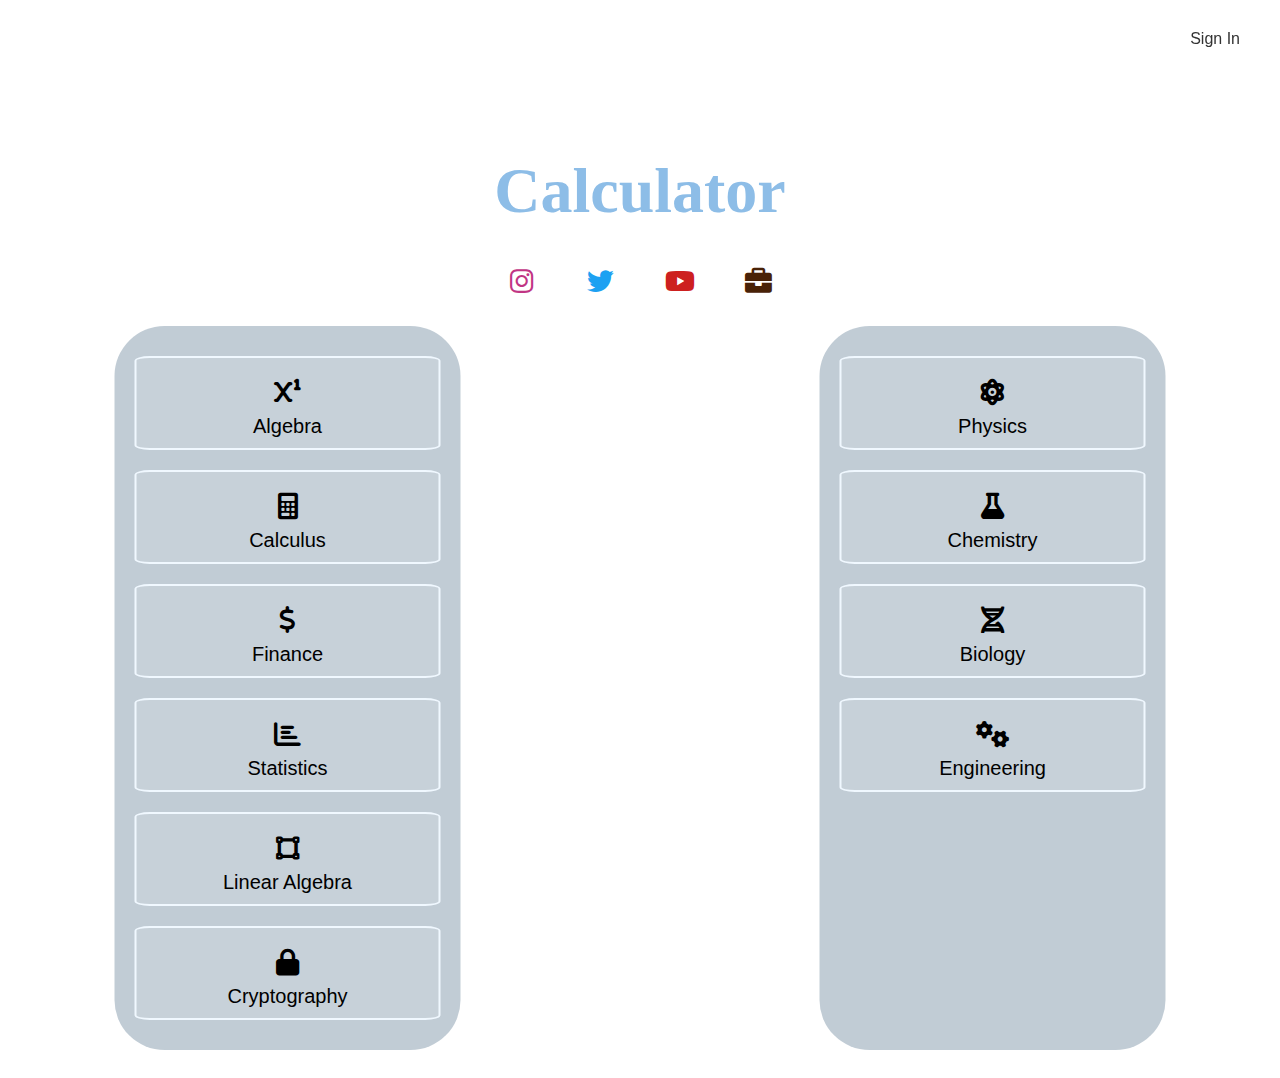
==== index.html @ 5c349257 "Add files via upload" ====
<!DOCTYPE html>
<html lang="en">
<head>
    <meta charset="UTF-8">
    <meta name="viewport" content="width=device-width, initial-scale=1.0">
    <title>Front Page</title>
    <link rel="stylesheet" href="style.css">
    <link rel="stylesheet" href="https://cdnjs.cloudflare.com/ajax/libs/font-awesome/6.0.0-beta3/css/all.min.css">
</head>
<body>
    <header class="header">
        <h1 class="titles">Calculator</h1>
        <button id="Sign_in_button">Sign In</button>
        
        <div class="middle-buttons">    <!-- Socials Container-->
                <button class="button">
                    <div class="content">
                        <i class="fab fa-instagram" id="Instagram_Icon"></i>
                        
                    </div>
                </button>
                
                <button class="button">
                    <div class="content">
                        <i class="fab fa-twitter" id="Twitter_Icon"></i>
                        
                    </div>
                </button>
                
                
                <button class="button">
                    <div class="content">
                        <i class="fab fa-youtube" id="Youtube_Icon"></i>
                    
                    </div>
                </button>
                
                <button class="button">
                    <div class="content">
                        <i class="fas fa-briefcase" id="Briefcase_Icon"></i>
                        
                    </div>
                </button>
            </div>
    </header>

    <div class="main-container">    <!-- Main Container-->
        <div class="left-container"> <!-- math Container-->
            
            <div class="box" id="Algebra">
                <button class="button">
                    <div class="content">
                    
                        <i class="fas fa-superscript"></i>
                    <span>Algebra</span>
                    </div>
                </button>
            </div>
            
            <div class="box" id="Calculus">
                <button class="button">   
                    <div class="content">
                    
                        <i class="fas fa-calculator"></i>
                        <span>Calculus</span>       
                    </div>
                </button>
            </div>
            
            <div class="box" id="Finance">
                <button class="button">
                    <div class="content">
                        <i class="fas fa-dollar-sign"></i>
                        <span>Finance</span>
                    </div>
                </button>
            </div>
            
            <div class="box" id="Statistics">
                <button class="button">
                    <div class="content">
                        <i class="fas fa-chart-bar"></i>
                        <span>Statistics</span>
                    </div>
                </button>
            </div>
            
            <div class="box" id="LinearAlgebra">
                <button class="button">
                    <div class="content">
                        <i class="fas fa-vector-square"></i>
                        <span>Linear Algebra</span>
                    </div>
                </button>
            </div>
            
            <div class="box" id="Cryptography">
                <button class="button">
                    <div class="content">
                        <i class="fas fa-lock"></i>
                        <span>Cryptography</span>
                    </div>
                </button>
            </div>
            

        </div>

        
        <div class="right-container"> <!-- science Container-->

            <div class="box" id="Physics">
                <button class="button">
                    <div class="content">
                        <i class="fas fa-atom"></i>
                        <span>Physics</span>
                    </div>
                </button>
            </div>
        
            <div class="box" id="Chemistry">
                <button class="button">
                    <div class="content">
                        <i class="fas fa-flask"></i>
                        <span>Chemistry</span>
                    </div>
                </button>
            </div>
        
            <div class="box" id="Biology">
                <button class="button">
                    <div class="content">
                        <i class="fas fa-dna"></i>
                        <span>Biology</span>
                    </div>
                </button>
            </div>
        
            <div class="box" id="Engineering">
                <button class="button">
                    <div class="content">
                        <i class="fas fa-cogs"></i>
                        <span>Engineering</span>
                    </div>
                </button>
            </div>
        </div>
        
        </div>
    </div>

    

    
        
</body>
</html>
---- style.css ----
.titles{
    font-size: 4em;
    text-align: center;
    font-family: Georgia, 'Times New Roman', Times, serif;
    color: rgb(141, 189, 231);
    transform: translateY(150%);
    margin-bottom: 150px;
     
}

#Sign_in_button {
    background-color: rgba(255, 255, 255, 0.5); /* Semi-transparent white background */
    color: #333; /* Text color */
    border: none; /* Remove border */
    padding: 10px 20px; /* Padding for the button */
    font-size: 16px; /* Font size */
    border-radius: 20px; /* Rounded corners */
    position: fixed; /* Fixed position */
    top: 20px; /* Distance from the top */
    right: 20px; /* Distance from the right */
    z-index: 999; /* Ensure it appears above other elements */
    cursor: pointer; /* Change cursor on hover */
}

#Sign_in_button:hover {
    background-color: rgba(255, 255, 255, 0.7); /* Lighten background color on hover */
}

body{
    background-image: url(ComputerTyping_MainPage_background.png.png);
    background-repeat: no-repeat;
    background-size: cover;
    background-position: center;
    background-attachment: fixed ;
}


.main-container {
    display: flex;
    justify-content: space-between; /* Distribute space between the containers */
    padding: 20px;
    flex-wrap: wrap;
    border-radius: 25px;
}


.left-container{
    translate: 25%; 
    display: flex;
    flex-direction: column;
    width: 25%; /* Adjust the width as needed */
    background-color: rgba(5, 47, 87, 0.247);
    text-align: center;
    padding: 20px;
    border-radius: 50px;
    overflow: scroll;
}

.right-container{
    translate: -25%;
    display: flex;
    flex-direction: column;
    width: 25%; /* Adjust the width as needed */
    background-color: rgba(5, 47, 87, 0.247);
    text-align: center;
    padding: 20px;
    border-radius: 50px;
    overflow: scroll;
}


/* flexbox for socials */
.middle-buttons {
    display: flex;
    flex-direction:row;
    align-items: center;
    justify-content: center;
    margin: 0 auto; /* Center the container horizontally */
    width: 25%; /* Ensure decent spacing width */
    
}
#Twitter_Icon{
    color: #1DA1F2;
}
#Youtube_Icon{
    color: #CD201F;
}
#Instagram_Icon {
    color: #C13584;
}
#Briefcase_Icon{
    color: #492207;
}





.box {
    border: 2px solid aliceblue;
    padding: 20px; /* Add padding inside each box */
    margin: 10px 0; /* Add margin around each box */
    background-color: rgba(255, 255, 255, 0.1); /* Semi-transparent background for boxes */
    height: 50px; /* Set the desired height for the boxes */
    border-radius: 5%;
    color: aliceblue;
    min-width: 150px; /* Limit min width for windwo resizing*/
}

.content {
    display: flex;
    flex-direction: column; /* Stack icon and text vertically */
    align-items: center; /* Center icon and text horizontally */
}

.content i {
    font-size: 2em; /* Adjust icon size as needed */
    margin-bottom: 10px; /* Space between icon and text */
    
}

.content span {
    font-size: 1.5em; /* Adjust text size as needed */
    
}

.button{
    border: none;
    background-color: rgba(68, 0, 255, 0);
    width: 100%;
    padding: none;
}

.button:hover{
    cursor: pointer;
}
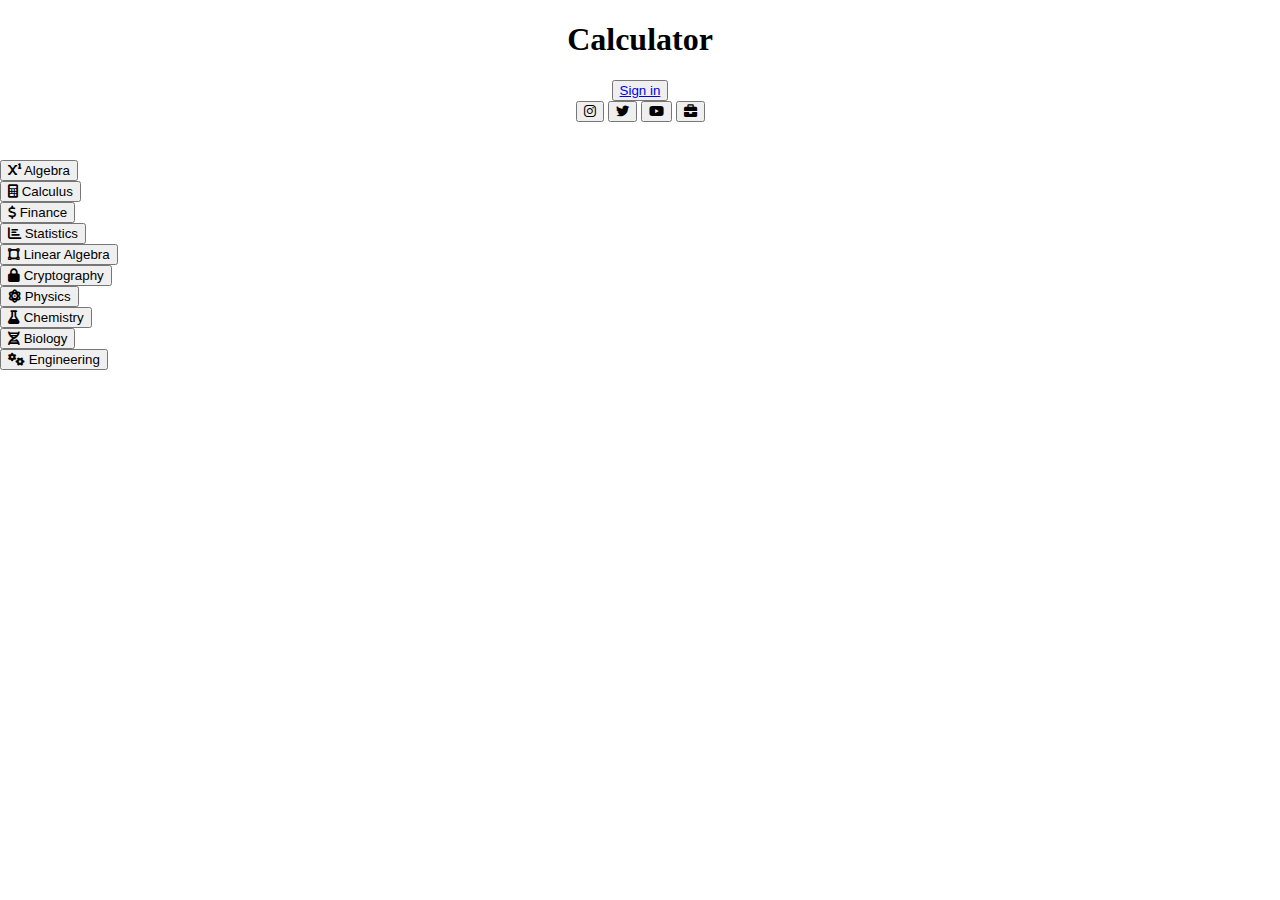
==== commit 5ba357f5: "Implemented UI for Sign in/up" ====
--- a/index.html
+++ b/index.html
@@ -10,7 +10,7 @@
 <body>
     <header class="header">
         <h1 class="titles">Calculator</h1>
-        <button id="Sign_in_button">Sign In</button>
+        <button id="Sign_in_button"><a href="Sign_up.html" id="Sign_in_button_link">Sign in</a></button>
         
         <div class="middle-buttons">    <!-- Socials Container-->
                 <button class="button">
--- a/style.css
+++ b/style.css
@@ -1,136 +1,110 @@
-.titles{
-    font-size: 4em;
-    text-align: center;
-    font-family: Georgia, 'Times New Roman', Times, serif;
-    color: rgb(141, 189, 231);
-    transform: translateY(150%);
-    margin-bottom: 150px;
-     
+body{
+    margin: 0px;
+    background-image: url(4k_city_backdrop_website.jpg);
 }
 
-#Sign_in_button {
-    background-color: rgba(255, 255, 255, 0.5); /* Semi-transparent white background */
-    color: #333; /* Text color */
-    border: none; /* Remove border */
-    padding: 10px 20px; /* Padding for the button */
-    font-size: 16px; /* Font size */
-    border-radius: 20px; /* Rounded corners */
-    position: fixed; /* Fixed position */
-    top: 20px; /* Distance from the top */
-    right: 20px; /* Distance from the right */
-    z-index: 999; /* Ensure it appears above other elements */
-    cursor: pointer; /* Change cursor on hover */
-}
-
-#Sign_in_button:hover {
-    background-color: rgba(255, 255, 255, 0.7); /* Lighten background color on hover */
-}
-
-body{
-    background-image: url(ComputerTyping_MainPage_background.png.png);
-    background-repeat: no-repeat;
-    background-size: cover;
-    background-position: center;
-    background-attachment: fixed ;
+header{
+    text-align: center;
+    border: 0px;
+    border-radius: 20px;
+    padding-bottom: 3%;
 }
 
 
-.main-container {
-    display: flex;
-    justify-content: space-between; /* Distribute space between the containers */
-    padding: 20px;
-    flex-wrap: wrap;
+/* ALL NAVABAR STUFF*/
+.navbar{
+    background-color: #44413e;
+    font: 20px;
+    color: #e0954f;
+}
+.navbar ul{
+    list-style-type: None;
+    padding: 0px;
+    margin: 0px;
+    overflow: hidden;
+}
+.navbar a{
+    color: whitesmoke;
+    text-decoration: None;    /*Removes hyperlink undeline*/
+    padding: 15px;
+    display: block;
+    text-align: center;
+}
+.navbar a:hover{
+    background-color: #928e8b;
+    color:rgb(88, 32, 218)
+}
+.navbar li{
+    float: left;
+}
+
+/*All dropdown menu stuff*/
+.dropdown{
+    display: inline-block;
+}
+.dropdown button{
+    position: absolute;
+    top: 1%;
+    right: 1%;
+    background-color: rgb(87, 86, 85);
+    color: aliceblue;
+    border-radius: 25px;
+    padding-left: 8px;
+    padding-right: 8px;
+    border-color: black;    
+    cursor: pointer;        /*Cursor becomes a pointer when hovered over*/
+}
+.dropdown a{
+    display: block;     /*displays all items as vertical*/
+    text-decoration: None;
+    color: black;
+    padding: 10px 15px;
+}
+.dropdown .dropdown_content{
+    display: none;
+    font: bold;
+    top: 3%;
+    right: 1%;
+    position: absolute;
+    background-color: rgb(71, 70, 69);
+    min-width: 100px;
+    text-align: center;
+    box-shadow: 2px 2px 1px hsla(0, 0%, 0%, 0.664);
+}
+.dropdown:hover .dropdown_content{
+    display: block;
+    border-radius: 15px;
+    background-image: linear-gradient(to top, rgb(107, 55, 55), rgb(252, 195, 160));
+}
+.dropdown:hover button{     /*Changes color of /// button when hovering*/
+    background-image: linear-gradient(to top,  rgb(252, 195, 160), rgb(107, 55, 55));
+}
+.dropdown a:hover{
+    background-image: linear-gradient(to top, rgb(252, 195, 160), rgb(107, 55, 55));
     border-radius: 25px;
 }
 
 
-.left-container{
-    translate: 25%; 
-    display: flex;
-    flex-direction: column;
-    width: 25%; /* Adjust the width as needed */
-    background-color: rgba(5, 47, 87, 0.247);
-    text-align: center;
-    padding: 20px;
-    border-radius: 50px;
-    overflow: scroll;
+
+.dropup{
+    display: inline-block;
 }
-
-.right-container{
-    translate: -25%;
-    display: flex;
-    flex-direction: column;
-    width: 25%; /* Adjust the width as needed */
-    background-color: rgba(5, 47, 87, 0.247);
-    text-align: center;
-    padding: 20px;
-    border-radius: 50px;
-    overflow: scroll;
+.dropup button{
+    position: absolute;
+    height: 10%;
+    width: 10%;
+    top: 50%;
+    right: 45%;
+    transform: rotate(90deg);
+    font: bolder;
+    padding: 1%;
+    border: 5%;
+    margin: 2%;
+    background-image: linear-gradient(to left, black, purple);
+    border-color: red;
+    border-radius: 100%;
 }
-
-
-/* flexbox for socials */
-.middle-buttons {
-    display: flex;
-    flex-direction:row;
-    align-items: center;
-    justify-content: center;
-    margin: 0 auto; /* Center the container horizontally */
-    width: 25%; /* Ensure decent spacing width */
-    
-}
-#Twitter_Icon{
-    color: #1DA1F2;
-}
-#Youtube_Icon{
-    color: #CD201F;
-}
-#Instagram_Icon {
-    color: #C13584;
-}
-#Briefcase_Icon{
-    color: #492207;
-}
-
-
-
-
-
-.box {
-    border: 2px solid aliceblue;
-    padding: 20px; /* Add padding inside each box */
-    margin: 10px 0; /* Add margin around each box */
-    background-color: rgba(255, 255, 255, 0.1); /* Semi-transparent background for boxes */
-    height: 50px; /* Set the desired height for the boxes */
-    border-radius: 5%;
-    color: aliceblue;
-    min-width: 150px; /* Limit min width for windwo resizing*/
-}
-
-.content {
-    display: flex;
-    flex-direction: column; /* Stack icon and text vertically */
-    align-items: center; /* Center icon and text horizontally */
-}
-
-.content i {
-    font-size: 2em; /* Adjust icon size as needed */
-    margin-bottom: 10px; /* Space between icon and text */
-    
-}
-
-.content span {
-    font-size: 1.5em; /* Adjust text size as needed */
-    
-}
-
-.button{
-    border: none;
-    background-color: rgba(68, 0, 255, 0);
-    width: 100%;
-    padding: none;
-}
-
-.button:hover{
+.dropup:hover button{
+    background-image: linear-gradient(to left, rgb(44, 5, 31), rgb(29, 13, 177));
     cursor: pointer;
-}
+}